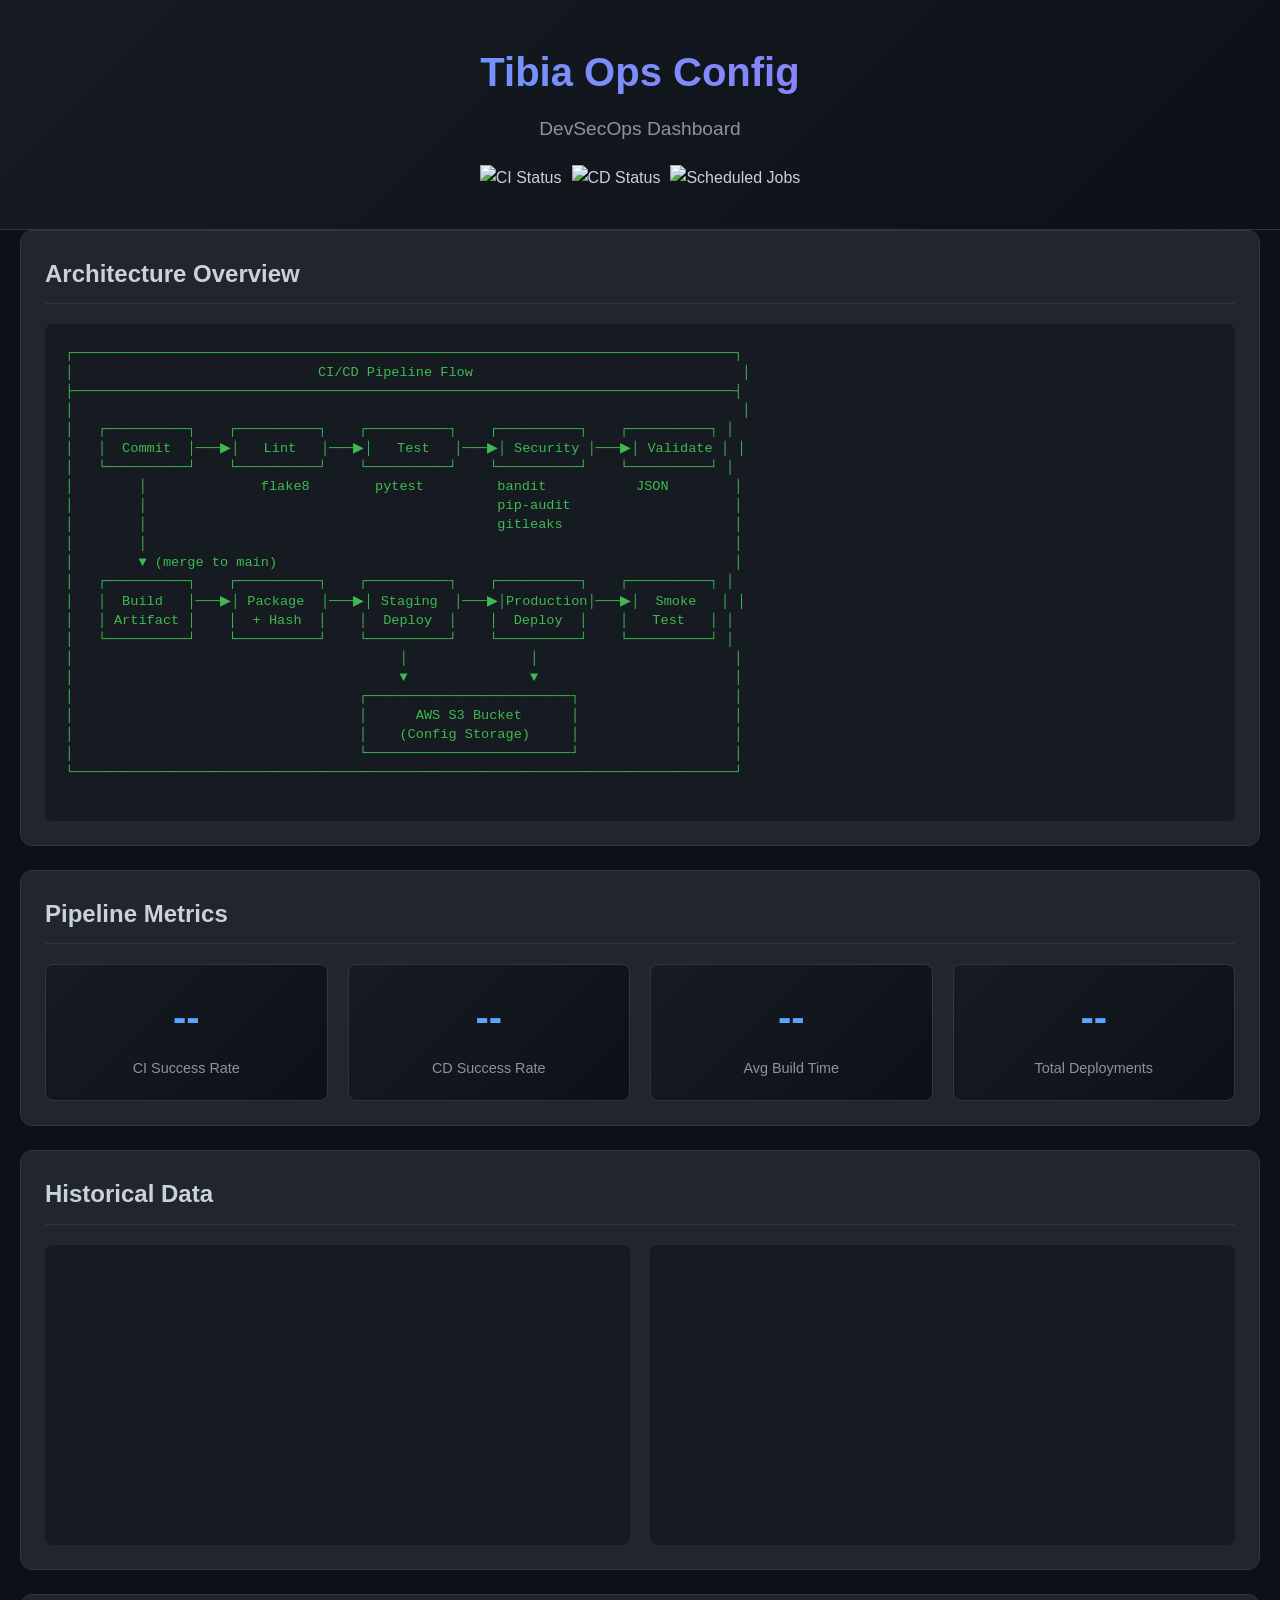
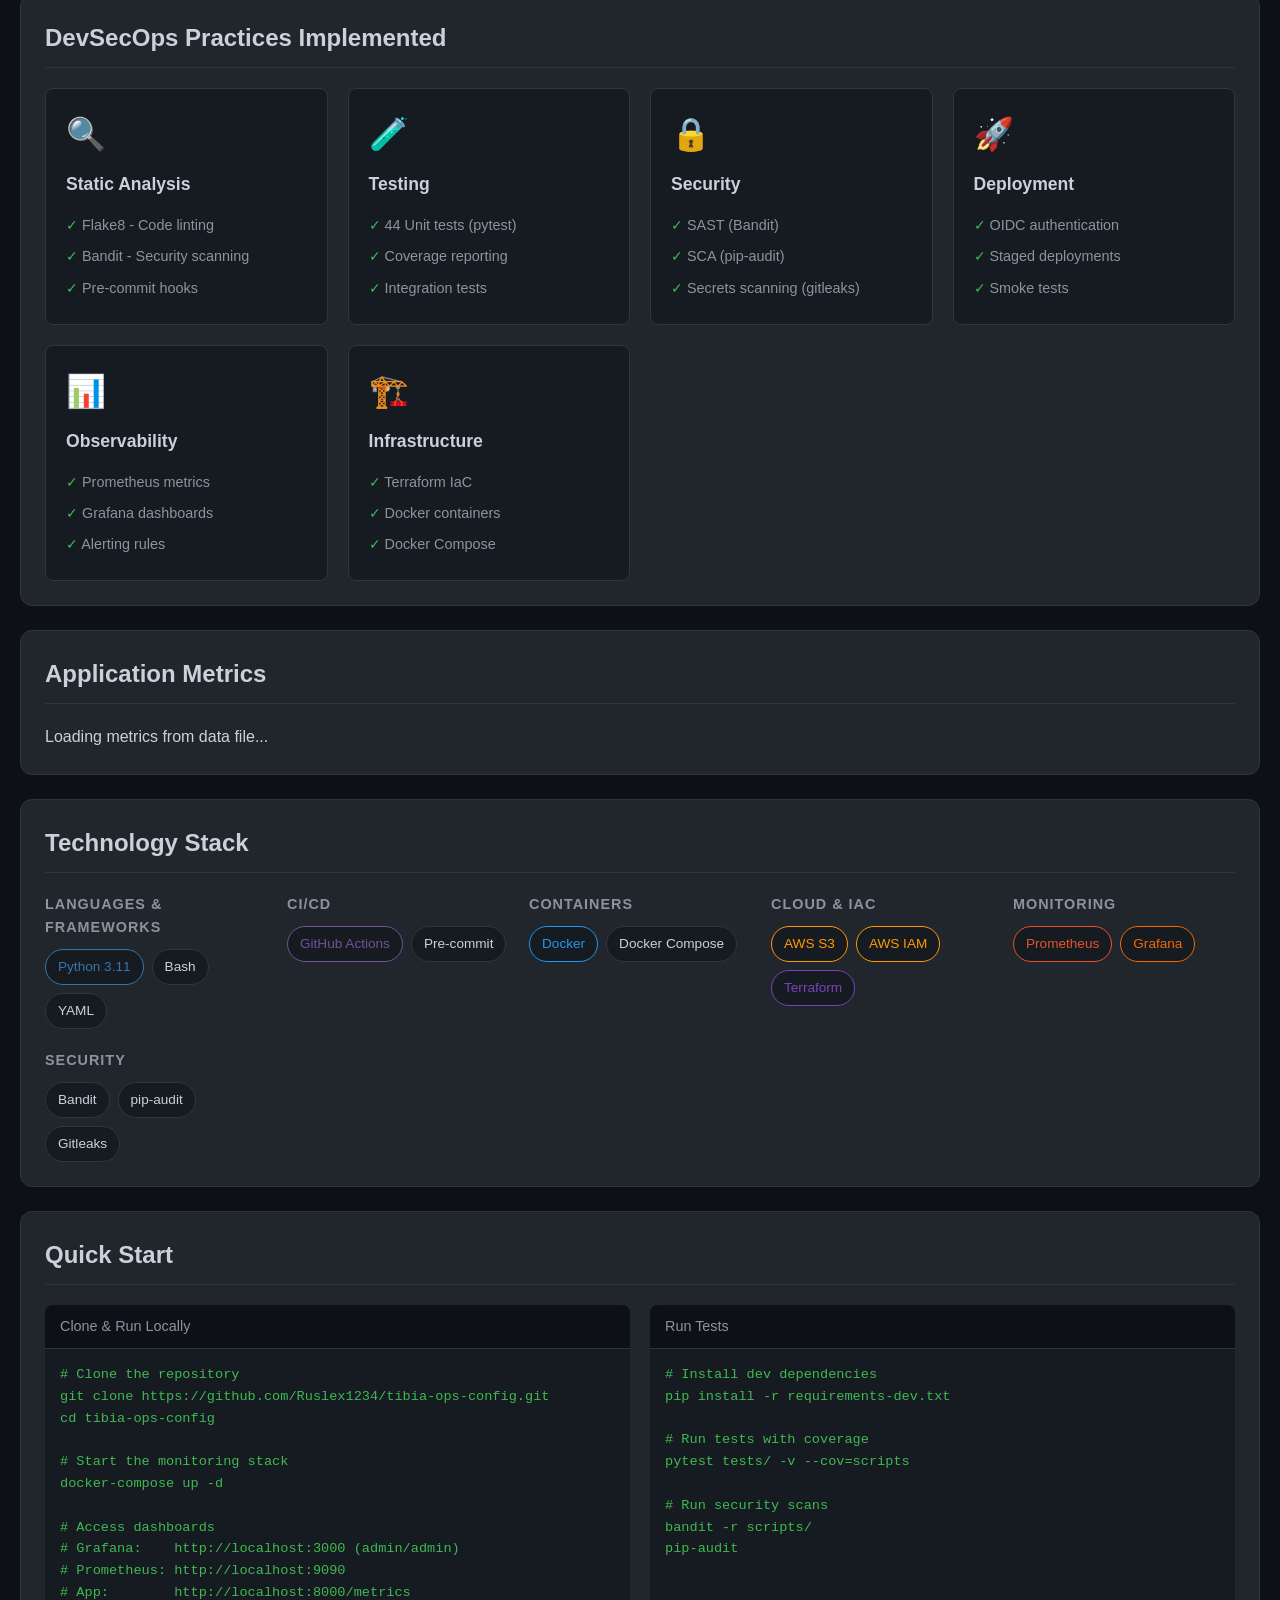
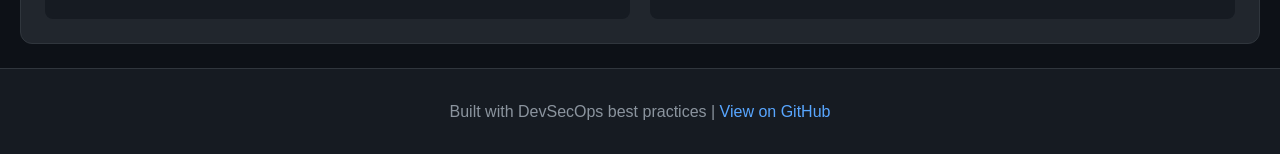
==== docs/index.html @ a8c3e610 "Add full DevSecOps showcase: Docker, Prometheus, Grafana, Terraform, GitHub Pages Features added for" ====
<!DOCTYPE html>
<html lang="en">
<head>
    <meta charset="UTF-8">
    <meta name="viewport" content="width=device-width, initial-scale=1.0">
    <title>Tibia Ops Config - DevSecOps Dashboard</title>
    <link rel="stylesheet" href="assets/css/style.css">
    <script src="https://cdn.jsdelivr.net/npm/chart.js"></script>
</head>
<body>
    <header>
        <div class="container">
            <h1>Tibia Ops Config</h1>
            <p class="subtitle">DevSecOps Dashboard</p>
            <div class="badges">
                <img src="https://github.com/Ruslex1234/tibia-ops-config/actions/workflows/ci.yml/badge.svg" alt="CI Status">
                <img src="https://github.com/Ruslex1234/tibia-ops-config/actions/workflows/cd.yml/badge.svg" alt="CD Status">
                <img src="https://github.com/Ruslex1234/tibia-ops-config/actions/workflows/scheduled-jobs.yml/badge.svg" alt="Scheduled Jobs">
            </div>
        </div>
    </header>

    <main class="container">
        <!-- Architecture Overview -->
        <section class="card">
            <h2>Architecture Overview</h2>
            <div class="architecture">
                <pre class="diagram">
┌─────────────────────────────────────────────────────────────────────────────────┐
│                              CI/CD Pipeline Flow                                 │
├─────────────────────────────────────────────────────────────────────────────────┤
│                                                                                  │
│   ┌──────────┐    ┌──────────┐    ┌──────────┐    ┌──────────┐    ┌──────────┐ │
│   │  Commit  │───▶│   Lint   │───▶│   Test   │───▶│ Security │───▶│ Validate │ │
│   └──────────┘    └──────────┘    └──────────┘    └──────────┘    └──────────┘ │
│        │              flake8        pytest         bandit           JSON        │
│        │                                           pip-audit                    │
│        │                                           gitleaks                     │
│        │                                                                        │
│        ▼ (merge to main)                                                        │
│   ┌──────────┐    ┌──────────┐    ┌──────────┐    ┌──────────┐    ┌──────────┐ │
│   │  Build   │───▶│ Package  │───▶│ Staging  │───▶│Production│───▶│  Smoke   │ │
│   │ Artifact │    │  + Hash  │    │  Deploy  │    │  Deploy  │    │   Test   │ │
│   └──────────┘    └──────────┘    └──────────┘    └──────────┘    └──────────┘ │
│                                        │               │                        │
│                                        ▼               ▼                        │
│                                   ┌─────────────────────────┐                   │
│                                   │      AWS S3 Bucket      │                   │
│                                   │    (Config Storage)     │                   │
│                                   └─────────────────────────┘                   │
└─────────────────────────────────────────────────────────────────────────────────┘
                </pre>
            </div>
        </section>

        <!-- Pipeline Status -->
        <section class="card">
            <h2>Pipeline Metrics</h2>
            <div class="metrics-grid">
                <div class="metric-card">
                    <div class="metric-value" id="ci-success-rate">--</div>
                    <div class="metric-label">CI Success Rate</div>
                </div>
                <div class="metric-card">
                    <div class="metric-value" id="cd-success-rate">--</div>
                    <div class="metric-label">CD Success Rate</div>
                </div>
                <div class="metric-card">
                    <div class="metric-value" id="avg-build-time">--</div>
                    <div class="metric-label">Avg Build Time</div>
                </div>
                <div class="metric-card">
                    <div class="metric-value" id="total-deployments">--</div>
                    <div class="metric-label">Total Deployments</div>
                </div>
            </div>
        </section>

        <!-- Charts -->
        <section class="card">
            <h2>Historical Data</h2>
            <div class="charts-grid">
                <div class="chart-container">
                    <canvas id="pipelineChart"></canvas>
                </div>
                <div class="chart-container">
                    <canvas id="securityChart"></canvas>
                </div>
            </div>
        </section>

        <!-- DevSecOps Practices -->
        <section class="card">
            <h2>DevSecOps Practices Implemented</h2>
            <div class="practices-grid">
                <div class="practice">
                    <div class="practice-icon">🔍</div>
                    <h3>Static Analysis</h3>
                    <ul>
                        <li>Flake8 - Code linting</li>
                        <li>Bandit - Security scanning</li>
                        <li>Pre-commit hooks</li>
                    </ul>
                </div>
                <div class="practice">
                    <div class="practice-icon">🧪</div>
                    <h3>Testing</h3>
                    <ul>
                        <li>44 Unit tests (pytest)</li>
                        <li>Coverage reporting</li>
                        <li>Integration tests</li>
                    </ul>
                </div>
                <div class="practice">
                    <div class="practice-icon">🔒</div>
                    <h3>Security</h3>
                    <ul>
                        <li>SAST (Bandit)</li>
                        <li>SCA (pip-audit)</li>
                        <li>Secrets scanning (gitleaks)</li>
                    </ul>
                </div>
                <div class="practice">
                    <div class="practice-icon">🚀</div>
                    <h3>Deployment</h3>
                    <ul>
                        <li>OIDC authentication</li>
                        <li>Staged deployments</li>
                        <li>Smoke tests</li>
                    </ul>
                </div>
                <div class="practice">
                    <div class="practice-icon">📊</div>
                    <h3>Observability</h3>
                    <ul>
                        <li>Prometheus metrics</li>
                        <li>Grafana dashboards</li>
                        <li>Alerting rules</li>
                    </ul>
                </div>
                <div class="practice">
                    <div class="practice-icon">🏗️</div>
                    <h3>Infrastructure</h3>
                    <ul>
                        <li>Terraform IaC</li>
                        <li>Docker containers</li>
                        <li>Docker Compose</li>
                    </ul>
                </div>
            </div>
        </section>

        <!-- Live Data -->
        <section class="card">
            <h2>Application Metrics</h2>
            <div class="app-metrics" id="app-metrics">
                <p>Loading metrics from data file...</p>
            </div>
        </section>

        <!-- Tech Stack -->
        <section class="card">
            <h2>Technology Stack</h2>
            <div class="tech-stack">
                <div class="tech-category">
                    <h3>Languages & Frameworks</h3>
                    <div class="tech-items">
                        <span class="tech-badge python">Python 3.11</span>
                        <span class="tech-badge">Bash</span>
                        <span class="tech-badge">YAML</span>
                    </div>
                </div>
                <div class="tech-category">
                    <h3>CI/CD</h3>
                    <div class="tech-items">
                        <span class="tech-badge github">GitHub Actions</span>
                        <span class="tech-badge">Pre-commit</span>
                    </div>
                </div>
                <div class="tech-category">
                    <h3>Containers</h3>
                    <div class="tech-items">
                        <span class="tech-badge docker">Docker</span>
                        <span class="tech-badge">Docker Compose</span>
                    </div>
                </div>
                <div class="tech-category">
                    <h3>Cloud & IaC</h3>
                    <div class="tech-items">
                        <span class="tech-badge aws">AWS S3</span>
                        <span class="tech-badge aws">AWS IAM</span>
                        <span class="tech-badge terraform">Terraform</span>
                    </div>
                </div>
                <div class="tech-category">
                    <h3>Monitoring</h3>
                    <div class="tech-items">
                        <span class="tech-badge prometheus">Prometheus</span>
                        <span class="tech-badge grafana">Grafana</span>
                    </div>
                </div>
                <div class="tech-category">
                    <h3>Security</h3>
                    <div class="tech-items">
                        <span class="tech-badge">Bandit</span>
                        <span class="tech-badge">pip-audit</span>
                        <span class="tech-badge">Gitleaks</span>
                    </div>
                </div>
            </div>
        </section>

        <!-- Quick Start -->
        <section class="card">
            <h2>Quick Start</h2>
            <div class="quickstart">
                <div class="code-block">
                    <div class="code-header">Clone & Run Locally</div>
                    <pre><code># Clone the repository
git clone https://github.com/Ruslex1234/tibia-ops-config.git
cd tibia-ops-config

# Start the monitoring stack
docker-compose up -d

# Access dashboards
# Grafana:    http://localhost:3000 (admin/admin)
# Prometheus: http://localhost:9090
# App:        http://localhost:8000/metrics</code></pre>
                </div>
                <div class="code-block">
                    <div class="code-header">Run Tests</div>
                    <pre><code># Install dev dependencies
pip install -r requirements-dev.txt

# Run tests with coverage
pytest tests/ -v --cov=scripts

# Run security scans
bandit -r scripts/
pip-audit</code></pre>
                </div>
            </div>
        </section>
    </main>

    <footer>
        <div class="container">
            <p>Built with DevSecOps best practices | <a href="https://github.com/Ruslex1234/tibia-ops-config">View on GitHub</a></p>
        </div>
    </footer>

    <script src="assets/js/dashboard.js"></script>
</body>
</html>
---- docs/assets/css/style.css ----
/* =============================================================================
   Tibia Ops Config - DevSecOps Dashboard Styles
   ============================================================================= */

:root {
    --bg-primary: #0d1117;
    --bg-secondary: #161b22;
    --bg-card: #21262d;
    --text-primary: #c9d1d9;
    --text-secondary: #8b949e;
    --accent-blue: #58a6ff;
    --accent-green: #3fb950;
    --accent-yellow: #d29922;
    --accent-red: #f85149;
    --accent-purple: #a371f7;
    --border-color: #30363d;
}

* {
    margin: 0;
    padding: 0;
    box-sizing: border-box;
}

body {
    font-family: -apple-system, BlinkMacSystemFont, 'Segoe UI', Roboto, Oxygen, Ubuntu, sans-serif;
    background-color: var(--bg-primary);
    color: var(--text-primary);
    line-height: 1.6;
}

.container {
    max-width: 1400px;
    margin: 0 auto;
    padding: 0 20px;
}

/* Header */
header {
    background: linear-gradient(135deg, var(--bg-secondary) 0%, var(--bg-primary) 100%);
    padding: 40px 0;
    border-bottom: 1px solid var(--border-color);
    text-align: center;
}

header h1 {
    font-size: 2.5rem;
    background: linear-gradient(90deg, var(--accent-blue), var(--accent-purple));
    -webkit-background-clip: text;
    -webkit-text-fill-color: transparent;
    background-clip: text;
}

.subtitle {
    color: var(--text-secondary);
    font-size: 1.2rem;
    margin-top: 10px;
}

.badges {
    margin-top: 20px;
    display: flex;
    gap: 10px;
    justify-content: center;
    flex-wrap: wrap;
}

.badges img {
    height: 24px;
}

/* Main Content */
main {
    padding: 40px 0;
}

/* Cards */
.card {
    background-color: var(--bg-card);
    border: 1px solid var(--border-color);
    border-radius: 12px;
    padding: 24px;
    margin-bottom: 24px;
}

.card h2 {
    color: var(--text-primary);
    font-size: 1.5rem;
    margin-bottom: 20px;
    padding-bottom: 10px;
    border-bottom: 1px solid var(--border-color);
}

/* Architecture Diagram */
.architecture {
    overflow-x: auto;
}

.diagram {
    color: var(--accent-green);
    font-size: 0.85rem;
    line-height: 1.4;
    background-color: var(--bg-secondary);
    padding: 20px;
    border-radius: 8px;
    overflow-x: auto;
}

/* Metrics Grid */
.metrics-grid {
    display: grid;
    grid-template-columns: repeat(auto-fit, minmax(200px, 1fr));
    gap: 20px;
}

.metric-card {
    background: linear-gradient(135deg, var(--bg-secondary) 0%, var(--bg-primary) 100%);
    border: 1px solid var(--border-color);
    border-radius: 8px;
    padding: 20px;
    text-align: center;
}

.metric-value {
    font-size: 2.5rem;
    font-weight: bold;
    color: var(--accent-blue);
}

.metric-label {
    color: var(--text-secondary);
    font-size: 0.9rem;
    margin-top: 8px;
}

/* Charts */
.charts-grid {
    display: grid;
    grid-template-columns: repeat(auto-fit, minmax(400px, 1fr));
    gap: 20px;
}

.chart-container {
    background-color: var(--bg-secondary);
    border-radius: 8px;
    padding: 20px;
    min-height: 300px;
}

/* Practices Grid */
.practices-grid {
    display: grid;
    grid-template-columns: repeat(auto-fit, minmax(250px, 1fr));
    gap: 20px;
}

.practice {
    background-color: var(--bg-secondary);
    border: 1px solid var(--border-color);
    border-radius: 8px;
    padding: 20px;
    transition: transform 0.2s, border-color 0.2s;
}

.practice:hover {
    transform: translateY(-2px);
    border-color: var(--accent-blue);
}

.practice-icon {
    font-size: 2rem;
    margin-bottom: 10px;
}

.practice h3 {
    color: var(--text-primary);
    font-size: 1.1rem;
    margin-bottom: 12px;
}

.practice ul {
    list-style: none;
    padding: 0;
}

.practice li {
    color: var(--text-secondary);
    padding: 4px 0;
    font-size: 0.9rem;
}

.practice li::before {
    content: "✓ ";
    color: var(--accent-green);
}

/* Tech Stack */
.tech-stack {
    display: grid;
    grid-template-columns: repeat(auto-fit, minmax(200px, 1fr));
    gap: 20px;
}

.tech-category h3 {
    color: var(--text-secondary);
    font-size: 0.9rem;
    margin-bottom: 10px;
    text-transform: uppercase;
    letter-spacing: 1px;
}

.tech-items {
    display: flex;
    flex-wrap: wrap;
    gap: 8px;
}

.tech-badge {
    background-color: var(--bg-secondary);
    border: 1px solid var(--border-color);
    padding: 6px 12px;
    border-radius: 20px;
    font-size: 0.85rem;
    color: var(--text-primary);
}

.tech-badge.python { border-color: #3776ab; color: #3776ab; }
.tech-badge.github { border-color: #6e5494; color: #6e5494; }
.tech-badge.docker { border-color: #2496ed; color: #2496ed; }
.tech-badge.aws { border-color: #ff9900; color: #ff9900; }
.tech-badge.terraform { border-color: #7b42bc; color: #7b42bc; }
.tech-badge.prometheus { border-color: #e6522c; color: #e6522c; }
.tech-badge.grafana { border-color: #f46800; color: #f46800; }

/* App Metrics */
.app-metrics {
    display: grid;
    grid-template-columns: repeat(auto-fit, minmax(150px, 1fr));
    gap: 15px;
}

.app-metric {
    background-color: var(--bg-secondary);
    padding: 15px;
    border-radius: 8px;
    text-align: center;
}

.app-metric-value {
    font-size: 1.8rem;
    font-weight: bold;
    color: var(--accent-green);
}

.app-metric-label {
    font-size: 0.8rem;
    color: var(--text-secondary);
    margin-top: 5px;
}

/* Quick Start */
.quickstart {
    display: grid;
    grid-template-columns: repeat(auto-fit, minmax(400px, 1fr));
    gap: 20px;
}

.code-block {
    background-color: var(--bg-secondary);
    border-radius: 8px;
    overflow: hidden;
}

.code-header {
    background-color: var(--bg-primary);
    padding: 10px 15px;
    font-size: 0.9rem;
    color: var(--text-secondary);
    border-bottom: 1px solid var(--border-color);
}

.code-block pre {
    padding: 15px;
    overflow-x: auto;
}

.code-block code {
    font-family: 'SF Mono', Monaco, 'Courier New', monospace;
    font-size: 0.85rem;
    color: var(--accent-green);
}

/* Footer */
footer {
    background-color: var(--bg-secondary);
    border-top: 1px solid var(--border-color);
    padding: 30px 0;
    text-align: center;
    color: var(--text-secondary);
}

footer a {
    color: var(--accent-blue);
    text-decoration: none;
}

footer a:hover {
    text-decoration: underline;
}

/* Responsive */
@media (max-width: 768px) {
    header h1 {
        font-size: 1.8rem;
    }

    .quickstart {
        grid-template-columns: 1fr;
    }

    .charts-grid {
        grid-template-columns: 1fr;
    }

    .diagram {
        font-size: 0.7rem;
    }
}
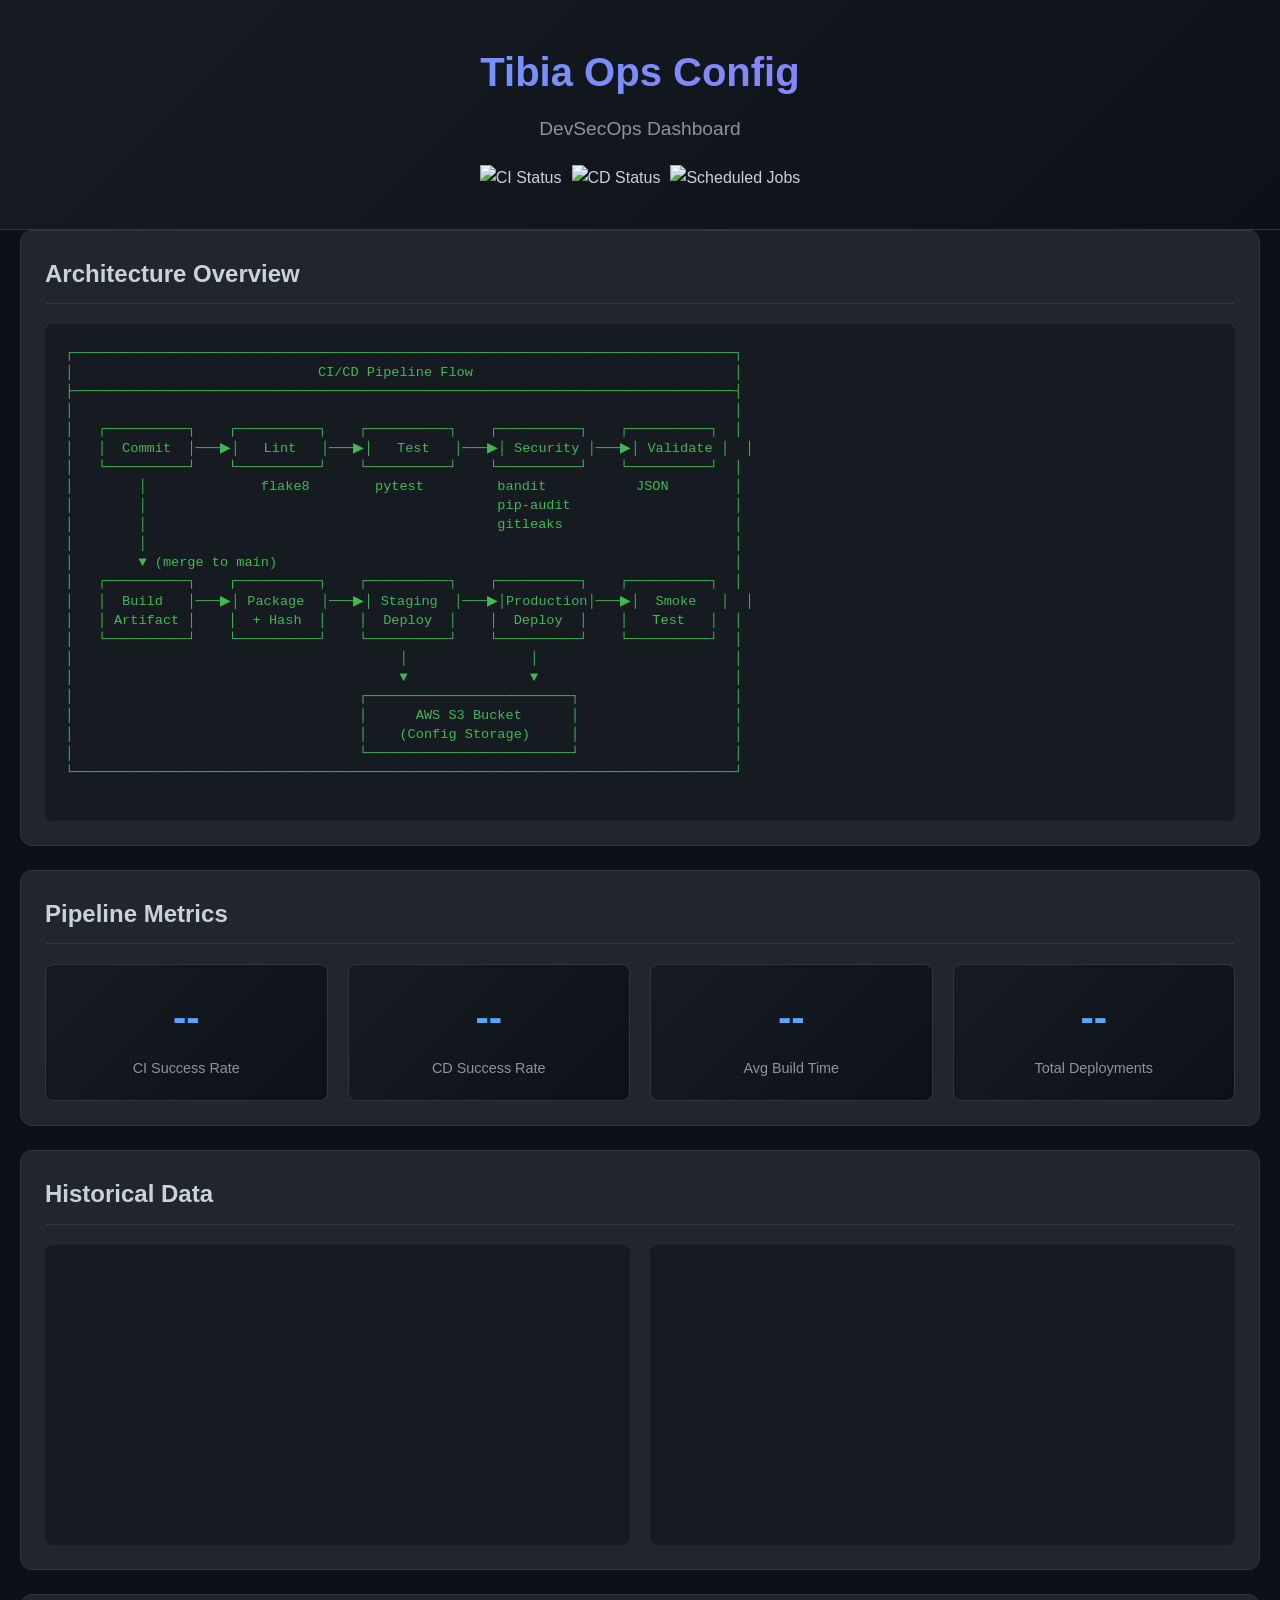
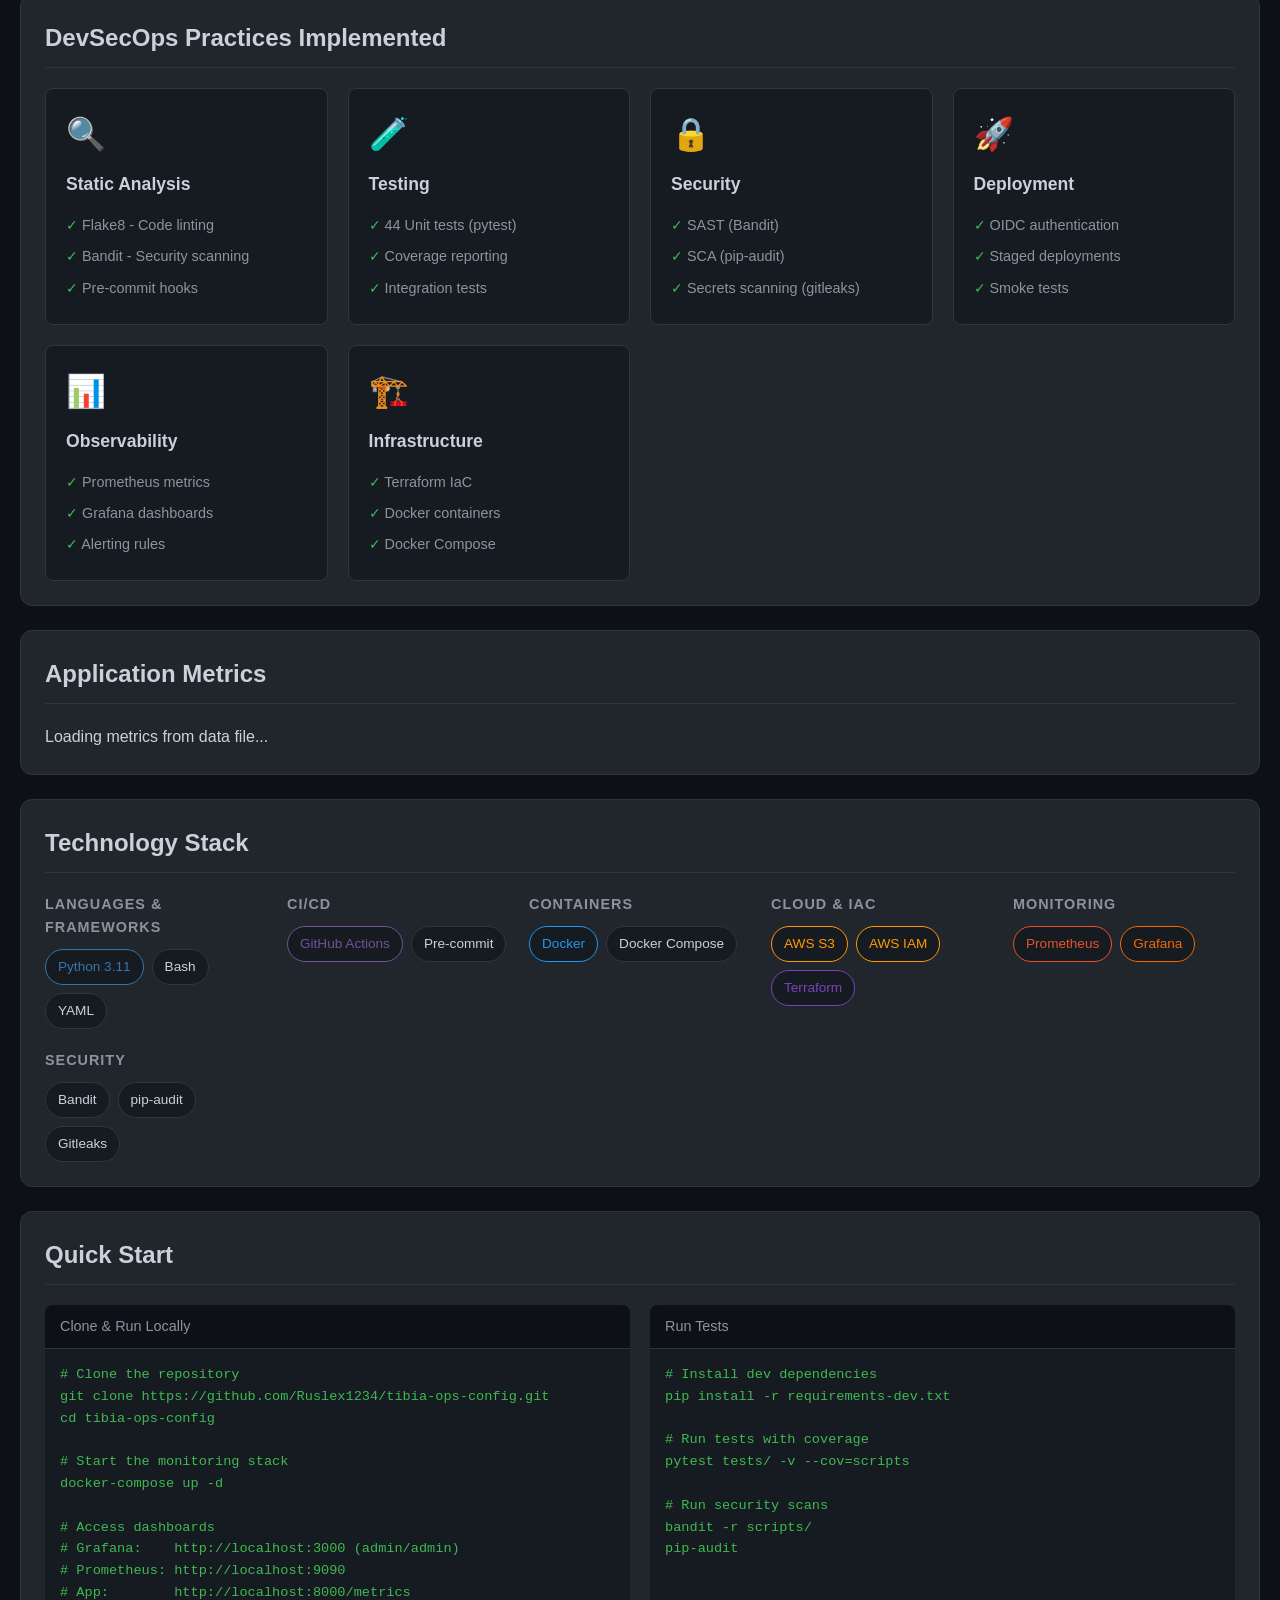
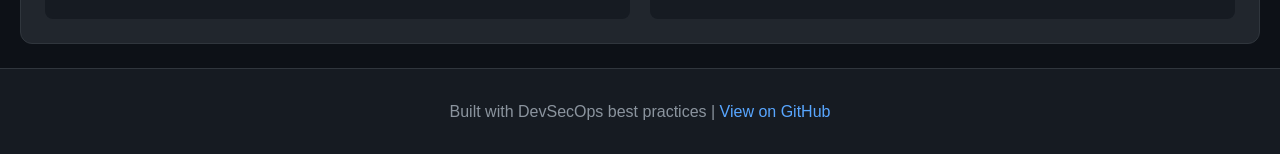
==== commit 376c560e: "Fix CI/CD Pipeline Flow diagram formatting" ====
--- a/docs/index.html
+++ b/docs/index.html
@@ -27,21 +27,21 @@
             <div class="architecture">
                 <pre class="diagram">
 ┌─────────────────────────────────────────────────────────────────────────────────┐
-│                              CI/CD Pipeline Flow                                 │
+│                              CI/CD Pipeline Flow                                │
 ├─────────────────────────────────────────────────────────────────────────────────┤
-│                                                                                  │
-│   ┌──────────┐    ┌──────────┐    ┌──────────┐    ┌──────────┐    ┌──────────┐ │
-│   │  Commit  │───▶│   Lint   │───▶│   Test   │───▶│ Security │───▶│ Validate │ │
-│   └──────────┘    └──────────┘    └──────────┘    └──────────┘    └──────────┘ │
+│                                                                                 │
+│   ┌──────────┐    ┌──────────┐    ┌──────────┐    ┌──────────┐    ┌──────────┐  │
+│   │  Commit  │───▶│   Lint   │───▶│   Test   │───▶│ Security │───▶│ Validate │  │
+│   └──────────┘    └──────────┘    └──────────┘    └──────────┘    └──────────┘  │
 │        │              flake8        pytest         bandit           JSON        │
 │        │                                           pip-audit                    │
 │        │                                           gitleaks                     │
 │        │                                                                        │
 │        ▼ (merge to main)                                                        │
-│   ┌──────────┐    ┌──────────┐    ┌──────────┐    ┌──────────┐    ┌──────────┐ │
-│   │  Build   │───▶│ Package  │───▶│ Staging  │───▶│Production│───▶│  Smoke   │ │
-│   │ Artifact │    │  + Hash  │    │  Deploy  │    │  Deploy  │    │   Test   │ │
-│   └──────────┘    └──────────┘    └──────────┘    └──────────┘    └──────────┘ │
+│   ┌──────────┐    ┌──────────┐    ┌──────────┐    ┌──────────┐    ┌──────────┐  │
+│   │  Build   │───▶│ Package  │───▶│ Staging  │───▶│Production│───▶│  Smoke   │  │
+│   │ Artifact │    │  + Hash  │    │  Deploy  │    │  Deploy  │    │   Test   │  │
+│   └──────────┘    └──────────┘    └──────────┘    └──────────┘    └──────────┘  │
 │                                        │               │                        │
 │                                        ▼               ▼                        │
 │                                   ┌─────────────────────────┐                   │
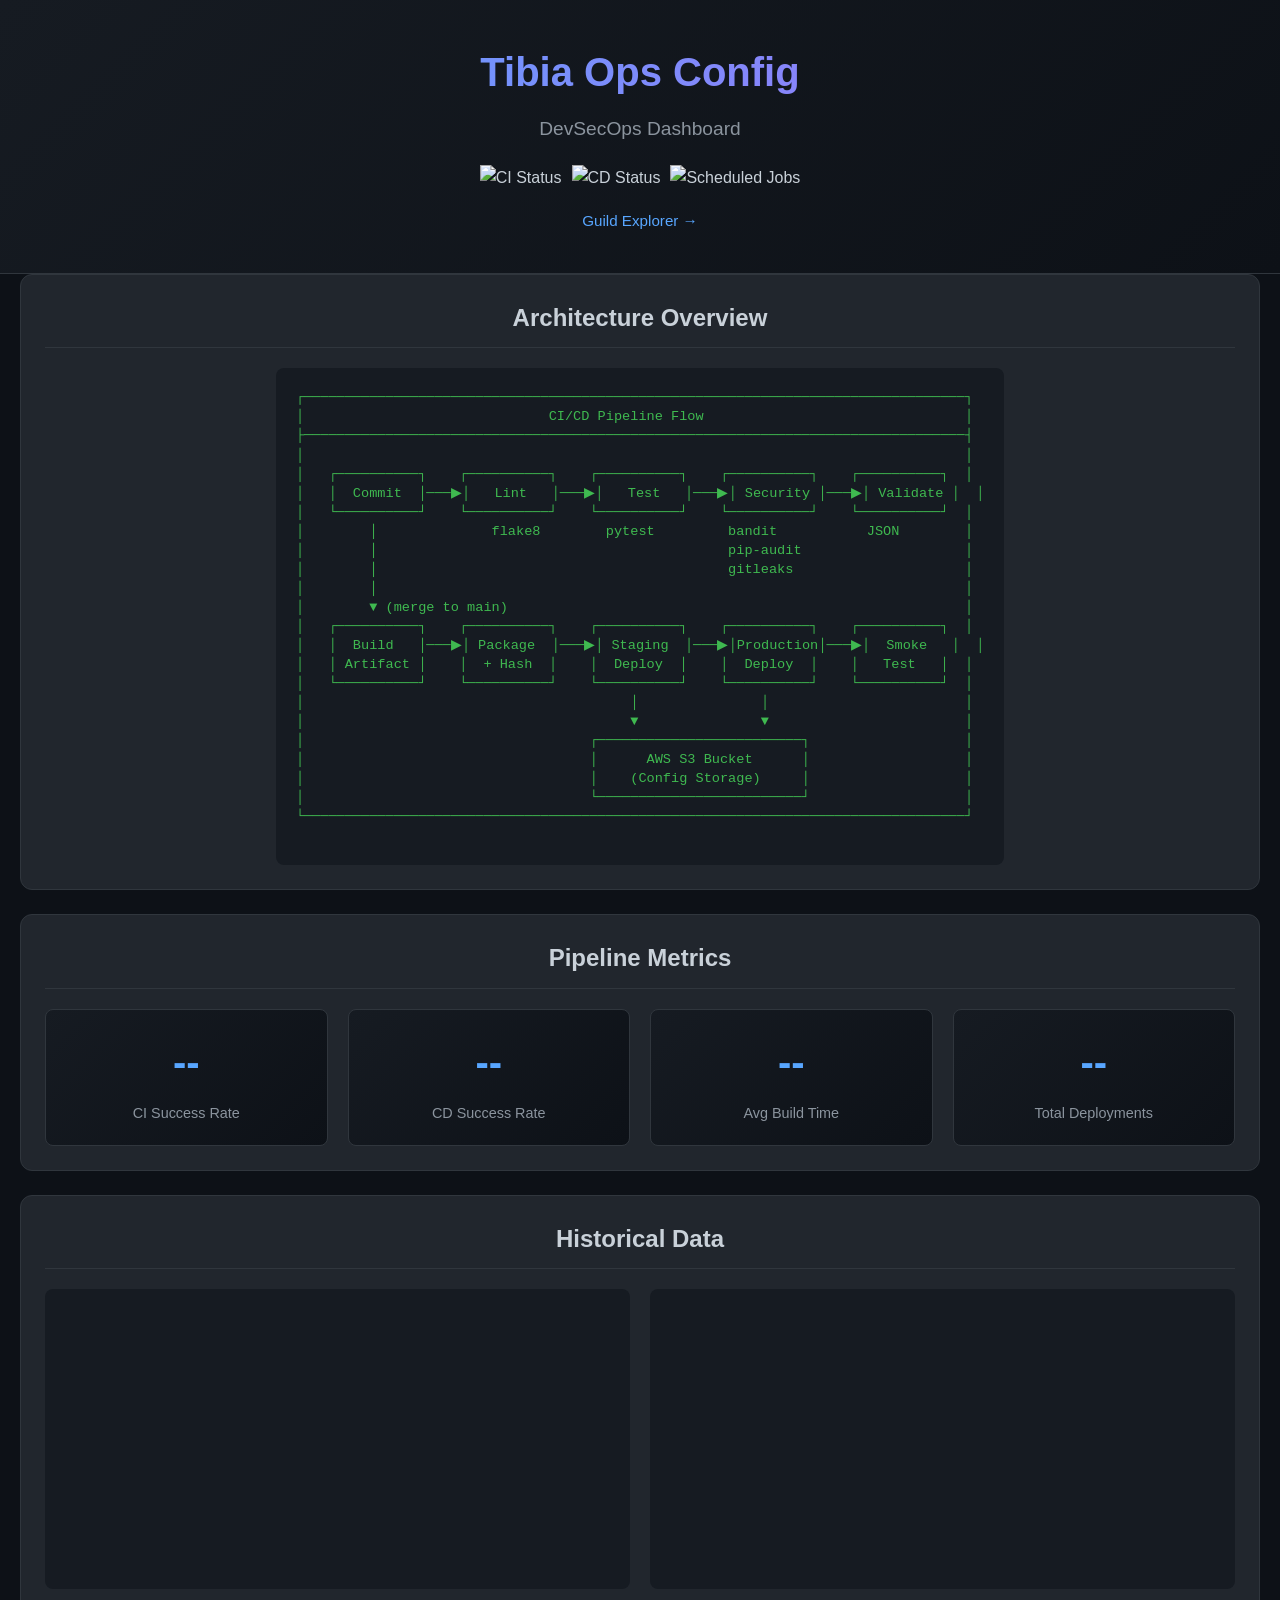
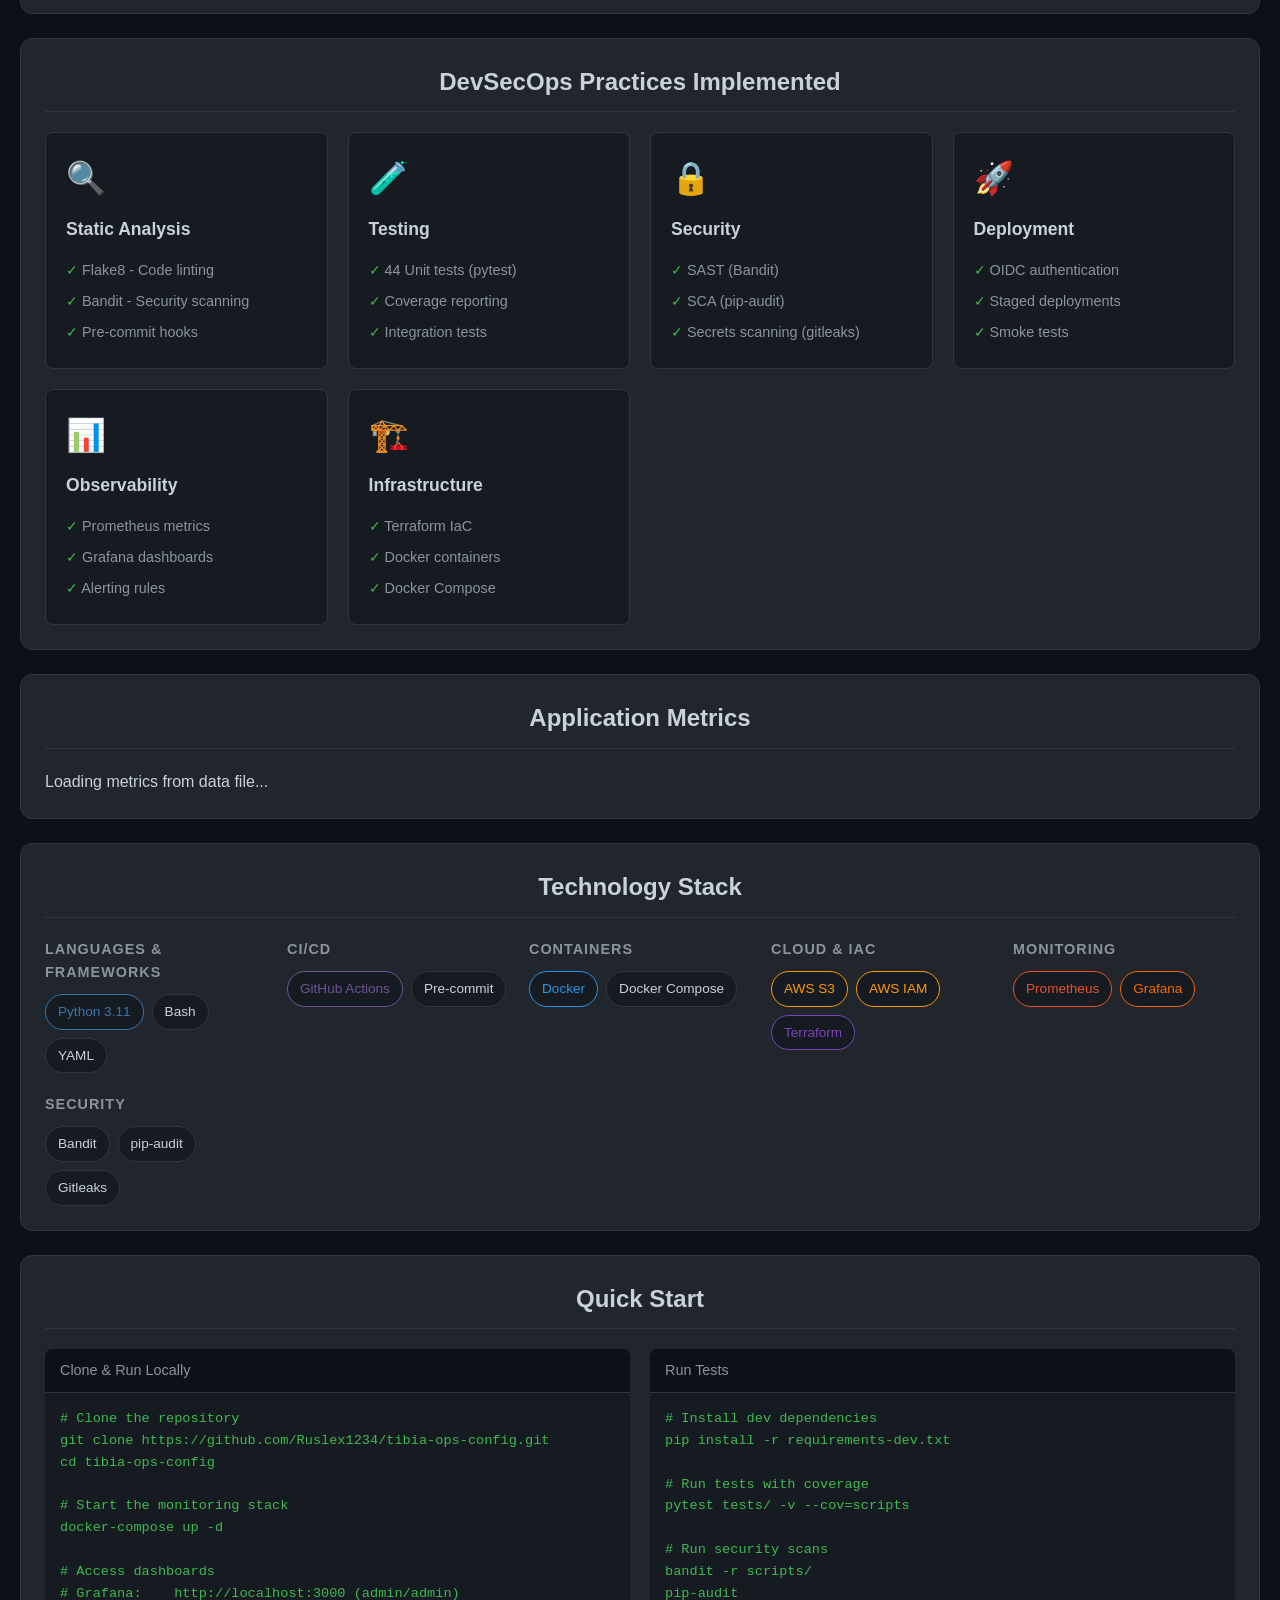
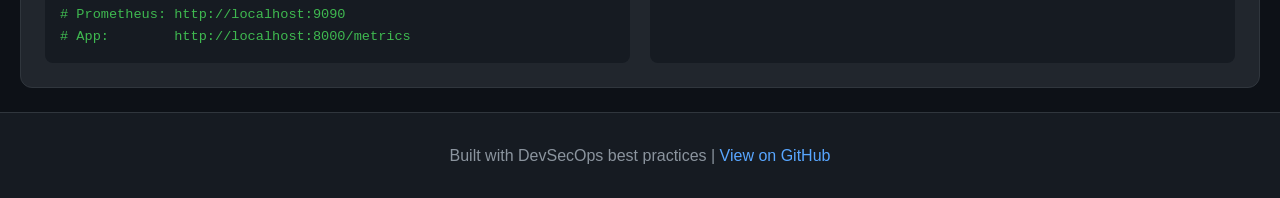
==== commit 747d53e3: "Add Guild Explorer page to GitHub Pages dashboard Adds docs/guilds.html, a world -> guild -> members" ====
--- a/docs/index.html
+++ b/docs/index.html
@@ -17,6 +17,9 @@
                 <img src="https://github.com/Ruslex1234/tibia-ops-config/actions/workflows/cd.yml/badge.svg" alt="CD Status">
                 <img src="https://github.com/Ruslex1234/tibia-ops-config/actions/workflows/scheduled-jobs.yml/badge.svg" alt="Scheduled Jobs">
             </div>
+            <nav class="page-nav">
+                <a href="guilds.html">Guild Explorer &rarr;</a>
+            </nav>
         </div>
     </header>
 
--- a/docs/assets/css/style.css
+++ b/docs/assets/css/style.css
@@ -89,11 +89,14 @@
     margin-bottom: 20px;
     padding-bottom: 10px;
     border-bottom: 1px solid var(--border-color);
+    text-align: center;
 }
 
 /* Architecture Diagram */
 .architecture {
     overflow-x: auto;
+    display: flex;
+    justify-content: center;
 }
 
 .diagram {
@@ -104,6 +107,7 @@
     padding: 20px;
     border-radius: 8px;
     overflow-x: auto;
+    display: inline-block;
 }
 
 /* Metrics Grid */
@@ -290,6 +294,148 @@
     color: var(--accent-green);
 }
 
+/* Guild Explorer */
+.page-nav {
+    margin-top: 20px;
+    display: flex;
+    gap: 20px;
+    justify-content: center;
+    flex-wrap: wrap;
+}
+
+.page-nav a {
+    color: var(--accent-blue);
+    text-decoration: none;
+    font-size: 0.95rem;
+}
+
+.page-nav a:hover {
+    text-decoration: underline;
+}
+
+.explorer-controls {
+    display: grid;
+    grid-template-columns: repeat(auto-fit, minmax(240px, 1fr));
+    gap: 20px;
+}
+
+.control-group {
+    display: flex;
+    flex-direction: column;
+    gap: 8px;
+}
+
+.control-group label {
+    color: var(--text-secondary);
+    font-size: 0.85rem;
+    text-transform: uppercase;
+    letter-spacing: 1px;
+}
+
+.control-group select,
+.control-group input {
+    background-color: var(--bg-secondary);
+    color: var(--text-primary);
+    border: 1px solid var(--border-color);
+    border-radius: 8px;
+    padding: 10px 12px;
+    font-size: 0.95rem;
+    font-family: inherit;
+    width: 100%;
+}
+
+.control-group select:focus,
+.control-group input:focus {
+    outline: none;
+    border-color: var(--accent-blue);
+}
+
+.control-group select:disabled,
+.control-group input:disabled {
+    color: var(--text-secondary);
+    cursor: not-allowed;
+    opacity: 0.6;
+}
+
+.explorer-stats {
+    display: flex;
+    flex-wrap: wrap;
+    gap: 15px;
+    margin-top: 24px;
+    padding-top: 20px;
+    border-top: 1px solid var(--border-color);
+}
+
+.stat-chip {
+    background-color: var(--bg-secondary);
+    border: 1px solid var(--border-color);
+    border-radius: 8px;
+    padding: 10px 18px;
+    display: flex;
+    align-items: baseline;
+    gap: 10px;
+}
+
+.stat-chip-value {
+    font-size: 1.4rem;
+    font-weight: bold;
+    color: var(--accent-blue);
+}
+
+.stat-chip-label {
+    font-size: 0.8rem;
+    color: var(--text-secondary);
+}
+
+.explorer-status {
+    color: var(--text-secondary);
+    font-size: 0.9rem;
+    margin-bottom: 16px;
+    text-align: center;
+}
+
+.explorer-status.is-error {
+    color: var(--accent-red);
+}
+
+.member-grid {
+    display: grid;
+    grid-template-columns: repeat(auto-fill, minmax(220px, 1fr));
+    gap: 10px;
+}
+
+.member-card {
+    background-color: var(--bg-secondary);
+    border: 1px solid var(--border-color);
+    border-left: 3px solid var(--accent-green);
+    border-radius: 6px;
+    padding: 10px 14px;
+    display: flex;
+    flex-direction: column;
+    gap: 2px;
+    transition: border-color 0.2s;
+}
+
+.member-card:hover {
+    border-color: var(--accent-blue);
+}
+
+.member-name {
+    color: var(--text-primary);
+    font-size: 0.95rem;
+}
+
+.member-guild {
+    color: var(--text-secondary);
+    font-size: 0.75rem;
+}
+
+footer code {
+    font-family: 'SF Mono', Monaco, 'Courier New', monospace;
+    font-size: 0.8rem;
+    color: var(--accent-green);
+}
+
 /* Footer */
 footer {
     background-color: var(--bg-secondary);
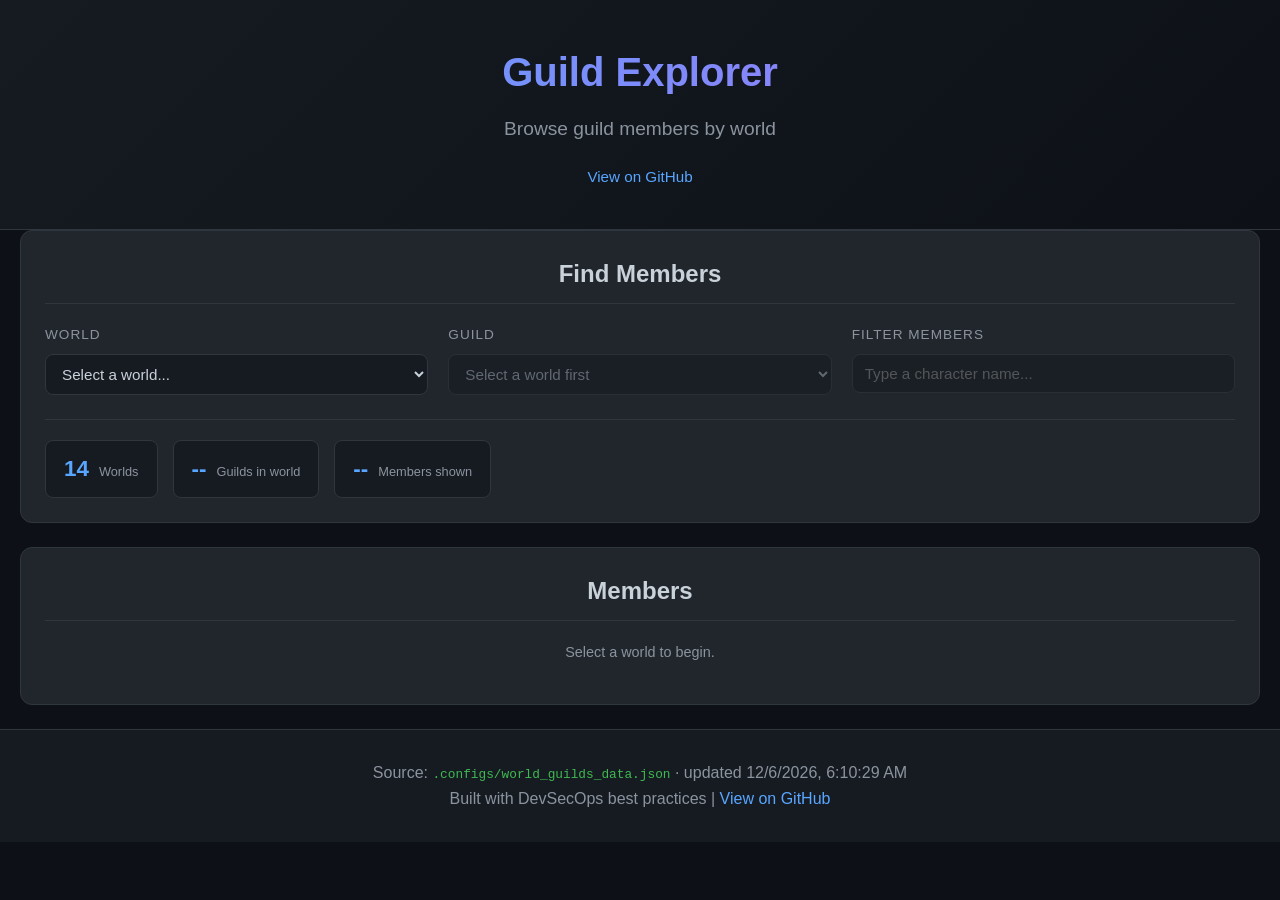
==== commit 31d72033: "Remove monitoring stack and DevSecOps dashboard The observability stack and the Pages dashboard were" ====
--- a/docs/index.html
+++ b/docs/index.html
@@ -3,256 +3,77 @@
 <head>
     <meta charset="UTF-8">
     <meta name="viewport" content="width=device-width, initial-scale=1.0">
-    <title>Tibia Ops Config - DevSecOps Dashboard</title>
+    <title>Tibia Ops Config - Guild Explorer</title>
     <link rel="stylesheet" href="assets/css/style.css">
-    <script src="https://cdn.jsdelivr.net/npm/chart.js"></script>
 </head>
 <body>
     <header>
         <div class="container">
-            <h1>Tibia Ops Config</h1>
-            <p class="subtitle">DevSecOps Dashboard</p>
-            <div class="badges">
-                <img src="https://github.com/Ruslex1234/tibia-ops-config/actions/workflows/ci.yml/badge.svg" alt="CI Status">
-                <img src="https://github.com/Ruslex1234/tibia-ops-config/actions/workflows/cd.yml/badge.svg" alt="CD Status">
-                <img src="https://github.com/Ruslex1234/tibia-ops-config/actions/workflows/scheduled-jobs.yml/badge.svg" alt="Scheduled Jobs">
-            </div>
+            <h1>Guild Explorer</h1>
+            <p class="subtitle">Browse guild members by world</p>
             <nav class="page-nav">
-                <a href="guilds.html">Guild Explorer &rarr;</a>
+                <a href="https://github.com/Ruslex1234/tibia-ops-config">View on GitHub</a>
             </nav>
         </div>
     </header>
 
     <main class="container">
-        <!-- Architecture Overview -->
+        <!-- Selection Controls -->
         <section class="card">
-            <h2>Architecture Overview</h2>
-            <div class="architecture">
-                <pre class="diagram">
-┌─────────────────────────────────────────────────────────────────────────────────┐
-│                              CI/CD Pipeline Flow                                │
-├─────────────────────────────────────────────────────────────────────────────────┤
-│                                                                                 │
-│   ┌──────────┐    ┌──────────┐    ┌──────────┐    ┌──────────┐    ┌──────────┐  │
-│   │  Commit  │───▶│   Lint   │───▶│   Test   │───▶│ Security │───▶│ Validate │  │
-│   └──────────┘    └──────────┘    └──────────┘    └──────────┘    └──────────┘  │
-│        │              flake8        pytest         bandit           JSON        │
-│        │                                           pip-audit                    │
-│        │                                           gitleaks                     │
-│        │                                                                        │
-│        ▼ (merge to main)                                                        │
-│   ┌──────────┐    ┌──────────┐    ┌──────────┐    ┌──────────┐    ┌──────────┐  │
-│   │  Build   │───▶│ Package  │───▶│ Staging  │───▶│Production│───▶│  Smoke   │  │
-│   │ Artifact │    │  + Hash  │    │  Deploy  │    │  Deploy  │    │   Test   │  │
-│   └──────────┘    └──────────┘    └──────────┘    └──────────┘    └──────────┘  │
-│                                        │               │                        │
-│                                        ▼               ▼                        │
-│                                   ┌─────────────────────────┐                   │
-│                                   │      AWS S3 Bucket      │                   │
-│                                   │    (Config Storage)     │                   │
-│                                   └─────────────────────────┘                   │
-└─────────────────────────────────────────────────────────────────────────────────┘
-                </pre>
+            <h2>Find Members</h2>
+            <div class="explorer-controls">
+                <div class="control-group">
+                    <label for="world-select">World</label>
+                    <select id="world-select" disabled>
+                        <option value="">Loading worlds...</option>
+                    </select>
+                </div>
+                <div class="control-group">
+                    <label for="guild-select">Guild</label>
+                    <select id="guild-select" disabled>
+                        <option value="">Select a world first</option>
+                    </select>
+                </div>
+                <div class="control-group">
+                    <label for="member-search">Filter members</label>
+                    <input type="search" id="member-search" placeholder="Type a character name..." disabled autocomplete="off">
+                </div>
             </div>
-        </section>
 
-        <!-- Pipeline Status -->
-        <section class="card">
-            <h2>Pipeline Metrics</h2>
-            <div class="metrics-grid">
-                <div class="metric-card">
-                    <div class="metric-value" id="ci-success-rate">--</div>
-                    <div class="metric-label">CI Success Rate</div>
+            <div class="explorer-stats">
+                <div class="stat-chip">
+                    <span class="stat-chip-value" id="stat-worlds">--</span>
+                    <span class="stat-chip-label">Worlds</span>
                 </div>
-                <div class="metric-card">
-                    <div class="metric-value" id="cd-success-rate">--</div>
-                    <div class="metric-label">CD Success Rate</div>
+                <div class="stat-chip">
+                    <span class="stat-chip-value" id="stat-guilds">--</span>
+                    <span class="stat-chip-label">Guilds in world</span>
                 </div>
-                <div class="metric-card">
-                    <div class="metric-value" id="avg-build-time">--</div>
-                    <div class="metric-label">Avg Build Time</div>
-                </div>
-                <div class="metric-card">
-                    <div class="metric-value" id="total-deployments">--</div>
-                    <div class="metric-label">Total Deployments</div>
+                <div class="stat-chip">
+                    <span class="stat-chip-value" id="stat-members">--</span>
+                    <span class="stat-chip-label">Members shown</span>
                 </div>
             </div>
         </section>
 
-        <!-- Charts -->
+        <!-- Results -->
         <section class="card">
-            <h2>Historical Data</h2>
-            <div class="charts-grid">
-                <div class="chart-container">
-                    <canvas id="pipelineChart"></canvas>
-                </div>
-                <div class="chart-container">
-                    <canvas id="securityChart"></canvas>
-                </div>
-            </div>
-        </section>
-
-        <!-- DevSecOps Practices -->
-        <section class="card">
-            <h2>DevSecOps Practices Implemented</h2>
-            <div class="practices-grid">
-                <div class="practice">
-                    <div class="practice-icon">🔍</div>
-                    <h3>Static Analysis</h3>
-                    <ul>
-                        <li>Flake8 - Code linting</li>
-                        <li>Bandit - Security scanning</li>
-                        <li>Pre-commit hooks</li>
-                    </ul>
-                </div>
-                <div class="practice">
-                    <div class="practice-icon">🧪</div>
-                    <h3>Testing</h3>
-                    <ul>
-                        <li>44 Unit tests (pytest)</li>
-                        <li>Coverage reporting</li>
-                        <li>Integration tests</li>
-                    </ul>
-                </div>
-                <div class="practice">
-                    <div class="practice-icon">🔒</div>
-                    <h3>Security</h3>
-                    <ul>
-                        <li>SAST (Bandit)</li>
-                        <li>SCA (pip-audit)</li>
-                        <li>Secrets scanning (gitleaks)</li>
-                    </ul>
-                </div>
-                <div class="practice">
-                    <div class="practice-icon">🚀</div>
-                    <h3>Deployment</h3>
-                    <ul>
-                        <li>OIDC authentication</li>
-                        <li>Staged deployments</li>
-                        <li>Smoke tests</li>
-                    </ul>
-                </div>
-                <div class="practice">
-                    <div class="practice-icon">📊</div>
-                    <h3>Observability</h3>
-                    <ul>
-                        <li>Prometheus metrics</li>
-                        <li>Grafana dashboards</li>
-                        <li>Alerting rules</li>
-                    </ul>
-                </div>
-                <div class="practice">
-                    <div class="practice-icon">🏗️</div>
-                    <h3>Infrastructure</h3>
-                    <ul>
-                        <li>Terraform IaC</li>
-                        <li>Docker containers</li>
-                        <li>Docker Compose</li>
-                    </ul>
-                </div>
-            </div>
-        </section>
-
-        <!-- Live Data -->
-        <section class="card">
-            <h2>Application Metrics</h2>
-            <div class="app-metrics" id="app-metrics">
-                <p>Loading metrics from data file...</p>
-            </div>
-        </section>
-
-        <!-- Tech Stack -->
-        <section class="card">
-            <h2>Technology Stack</h2>
-            <div class="tech-stack">
-                <div class="tech-category">
-                    <h3>Languages & Frameworks</h3>
-                    <div class="tech-items">
-                        <span class="tech-badge python">Python 3.11</span>
-                        <span class="tech-badge">Bash</span>
-                        <span class="tech-badge">YAML</span>
-                    </div>
-                </div>
-                <div class="tech-category">
-                    <h3>CI/CD</h3>
-                    <div class="tech-items">
-                        <span class="tech-badge github">GitHub Actions</span>
-                        <span class="tech-badge">Pre-commit</span>
-                    </div>
-                </div>
-                <div class="tech-category">
-                    <h3>Containers</h3>
-                    <div class="tech-items">
-                        <span class="tech-badge docker">Docker</span>
-                        <span class="tech-badge">Docker Compose</span>
-                    </div>
-                </div>
-                <div class="tech-category">
-                    <h3>Cloud & IaC</h3>
-                    <div class="tech-items">
-                        <span class="tech-badge aws">AWS S3</span>
-                        <span class="tech-badge aws">AWS IAM</span>
-                        <span class="tech-badge terraform">Terraform</span>
-                    </div>
-                </div>
-                <div class="tech-category">
-                    <h3>Monitoring</h3>
-                    <div class="tech-items">
-                        <span class="tech-badge prometheus">Prometheus</span>
-                        <span class="tech-badge grafana">Grafana</span>
-                    </div>
-                </div>
-                <div class="tech-category">
-                    <h3>Security</h3>
-                    <div class="tech-items">
-                        <span class="tech-badge">Bandit</span>
-                        <span class="tech-badge">pip-audit</span>
-                        <span class="tech-badge">Gitleaks</span>
-                    </div>
-                </div>
-            </div>
-        </section>
-
-        <!-- Quick Start -->
-        <section class="card">
-            <h2>Quick Start</h2>
-            <div class="quickstart">
-                <div class="code-block">
-                    <div class="code-header">Clone & Run Locally</div>
-                    <pre><code># Clone the repository
-git clone https://github.com/Ruslex1234/tibia-ops-config.git
-cd tibia-ops-config
-
-# Start the monitoring stack
-docker-compose up -d
-
-# Access dashboards
-# Grafana:    http://localhost:3000 (admin/admin)
-# Prometheus: http://localhost:9090
-# App:        http://localhost:8000/metrics</code></pre>
-                </div>
-                <div class="code-block">
-                    <div class="code-header">Run Tests</div>
-                    <pre><code># Install dev dependencies
-pip install -r requirements-dev.txt
-
-# Run tests with coverage
-pytest tests/ -v --cov=scripts
-
-# Run security scans
-bandit -r scripts/
-pip-audit</code></pre>
-                </div>
-            </div>
+            <h2 id="results-heading">Members</h2>
+            <p class="explorer-status" id="results-status">Loading guild data...</p>
+            <div class="member-grid" id="member-grid"></div>
         </section>
     </main>
 
     <footer>
         <div class="container">
+            <p>
+                Source: <code>.configs/world_guilds_data.json</code>
+                <span id="data-timestamp"></span>
+            </p>
             <p>Built with DevSecOps best practices | <a href="https://github.com/Ruslex1234/tibia-ops-config">View on GitHub</a></p>
         </div>
     </footer>
 
-    <script src="assets/js/dashboard.js"></script>
+    <script src="assets/js/guilds.js"></script>
 </body>
 </html>
--- a/docs/assets/css/style.css
+++ b/docs/assets/css/style.css
@@ -1,5 +1,5 @@
 /* =============================================================================
-   Tibia Ops Config - DevSecOps Dashboard Styles
+   Tibia Ops Config - Guild Explorer Styles
    ============================================================================= */
 
 :root {
@@ -57,16 +57,22 @@
     margin-top: 10px;
 }
 
-.badges {
+.page-nav {
     margin-top: 20px;
     display: flex;
-    gap: 10px;
+    gap: 20px;
     justify-content: center;
     flex-wrap: wrap;
 }
 
-.badges img {
-    height: 24px;
+.page-nav a {
+    color: var(--accent-blue);
+    text-decoration: none;
+    font-size: 0.95rem;
+}
+
+.page-nav a:hover {
+    text-decoration: underline;
 }
 
 /* Main Content */
@@ -92,227 +98,7 @@
     text-align: center;
 }
 
-/* Architecture Diagram */
-.architecture {
-    overflow-x: auto;
-    display: flex;
-    justify-content: center;
-}
-
-.diagram {
-    color: var(--accent-green);
-    font-size: 0.85rem;
-    line-height: 1.4;
-    background-color: var(--bg-secondary);
-    padding: 20px;
-    border-radius: 8px;
-    overflow-x: auto;
-    display: inline-block;
-}
-
-/* Metrics Grid */
-.metrics-grid {
-    display: grid;
-    grid-template-columns: repeat(auto-fit, minmax(200px, 1fr));
-    gap: 20px;
-}
-
-.metric-card {
-    background: linear-gradient(135deg, var(--bg-secondary) 0%, var(--bg-primary) 100%);
-    border: 1px solid var(--border-color);
-    border-radius: 8px;
-    padding: 20px;
-    text-align: center;
-}
-
-.metric-value {
-    font-size: 2.5rem;
-    font-weight: bold;
-    color: var(--accent-blue);
-}
-
-.metric-label {
-    color: var(--text-secondary);
-    font-size: 0.9rem;
-    margin-top: 8px;
-}
-
-/* Charts */
-.charts-grid {
-    display: grid;
-    grid-template-columns: repeat(auto-fit, minmax(400px, 1fr));
-    gap: 20px;
-}
-
-.chart-container {
-    background-color: var(--bg-secondary);
-    border-radius: 8px;
-    padding: 20px;
-    min-height: 300px;
-}
-
-/* Practices Grid */
-.practices-grid {
-    display: grid;
-    grid-template-columns: repeat(auto-fit, minmax(250px, 1fr));
-    gap: 20px;
-}
-
-.practice {
-    background-color: var(--bg-secondary);
-    border: 1px solid var(--border-color);
-    border-radius: 8px;
-    padding: 20px;
-    transition: transform 0.2s, border-color 0.2s;
-}
-
-.practice:hover {
-    transform: translateY(-2px);
-    border-color: var(--accent-blue);
-}
-
-.practice-icon {
-    font-size: 2rem;
-    margin-bottom: 10px;
-}
-
-.practice h3 {
-    color: var(--text-primary);
-    font-size: 1.1rem;
-    margin-bottom: 12px;
-}
-
-.practice ul {
-    list-style: none;
-    padding: 0;
-}
-
-.practice li {
-    color: var(--text-secondary);
-    padding: 4px 0;
-    font-size: 0.9rem;
-}
-
-.practice li::before {
-    content: "✓ ";
-    color: var(--accent-green);
-}
-
-/* Tech Stack */
-.tech-stack {
-    display: grid;
-    grid-template-columns: repeat(auto-fit, minmax(200px, 1fr));
-    gap: 20px;
-}
-
-.tech-category h3 {
-    color: var(--text-secondary);
-    font-size: 0.9rem;
-    margin-bottom: 10px;
-    text-transform: uppercase;
-    letter-spacing: 1px;
-}
-
-.tech-items {
-    display: flex;
-    flex-wrap: wrap;
-    gap: 8px;
-}
-
-.tech-badge {
-    background-color: var(--bg-secondary);
-    border: 1px solid var(--border-color);
-    padding: 6px 12px;
-    border-radius: 20px;
-    font-size: 0.85rem;
-    color: var(--text-primary);
-}
-
-.tech-badge.python { border-color: #3776ab; color: #3776ab; }
-.tech-badge.github { border-color: #6e5494; color: #6e5494; }
-.tech-badge.docker { border-color: #2496ed; color: #2496ed; }
-.tech-badge.aws { border-color: #ff9900; color: #ff9900; }
-.tech-badge.terraform { border-color: #7b42bc; color: #7b42bc; }
-.tech-badge.prometheus { border-color: #e6522c; color: #e6522c; }
-.tech-badge.grafana { border-color: #f46800; color: #f46800; }
-
-/* App Metrics */
-.app-metrics {
-    display: grid;
-    grid-template-columns: repeat(auto-fit, minmax(150px, 1fr));
-    gap: 15px;
-}
-
-.app-metric {
-    background-color: var(--bg-secondary);
-    padding: 15px;
-    border-radius: 8px;
-    text-align: center;
-}
-
-.app-metric-value {
-    font-size: 1.8rem;
-    font-weight: bold;
-    color: var(--accent-green);
-}
-
-.app-metric-label {
-    font-size: 0.8rem;
-    color: var(--text-secondary);
-    margin-top: 5px;
-}
-
-/* Quick Start */
-.quickstart {
-    display: grid;
-    grid-template-columns: repeat(auto-fit, minmax(400px, 1fr));
-    gap: 20px;
-}
-
-.code-block {
-    background-color: var(--bg-secondary);
-    border-radius: 8px;
-    overflow: hidden;
-}
-
-.code-header {
-    background-color: var(--bg-primary);
-    padding: 10px 15px;
-    font-size: 0.9rem;
-    color: var(--text-secondary);
-    border-bottom: 1px solid var(--border-color);
-}
-
-.code-block pre {
-    padding: 15px;
-    overflow-x: auto;
-}
-
-.code-block code {
-    font-family: 'SF Mono', Monaco, 'Courier New', monospace;
-    font-size: 0.85rem;
-    color: var(--accent-green);
-}
-
-/* Guild Explorer */
-.page-nav {
-    margin-top: 20px;
-    display: flex;
-    gap: 20px;
-    justify-content: center;
-    flex-wrap: wrap;
-}
-
-.page-nav a {
-    color: var(--accent-blue);
-    text-decoration: none;
-    font-size: 0.95rem;
-}
-
-.page-nav a:hover {
-    text-decoration: underline;
-}
-
+/* Selection Controls */
 .explorer-controls {
     display: grid;
     grid-template-columns: repeat(auto-fit, minmax(240px, 1fr));
@@ -357,6 +143,7 @@
     opacity: 0.6;
 }
 
+/* Stats */
 .explorer-stats {
     display: flex;
     flex-wrap: wrap;
@@ -398,6 +185,7 @@
     color: var(--accent-red);
 }
 
+/* Member Results */
 .member-grid {
     display: grid;
     grid-template-columns: repeat(auto-fill, minmax(220px, 1fr));
@@ -430,28 +218,28 @@
     font-size: 0.75rem;
 }
 
+/* Footer */
+footer {
+    background-color: var(--bg-secondary);
+    border-top: 1px solid var(--border-color);
+    padding: 30px 0;
+    text-align: center;
+    color: var(--text-secondary);
+}
+
+footer a {
+    color: var(--accent-blue);
+    text-decoration: none;
+}
+
+footer a:hover {
+    text-decoration: underline;
+}
+
 footer code {
     font-family: 'SF Mono', Monaco, 'Courier New', monospace;
     font-size: 0.8rem;
     color: var(--accent-green);
-}
-
-/* Footer */
-footer {
-    background-color: var(--bg-secondary);
-    border-top: 1px solid var(--border-color);
-    padding: 30px 0;
-    text-align: center;
-    color: var(--text-secondary);
-}
-
-footer a {
-    color: var(--accent-blue);
-    text-decoration: none;
-}
-
-footer a:hover {
-    text-decoration: underline;
 }
 
 /* Responsive */
@@ -459,16 +247,4 @@
     header h1 {
         font-size: 1.8rem;
     }
-
-    .quickstart {
-        grid-template-columns: 1fr;
-    }
-
-    .charts-grid {
-        grid-template-columns: 1fr;
-    }
-
-    .diagram {
-        font-size: 0.7rem;
-    }
-}
+}
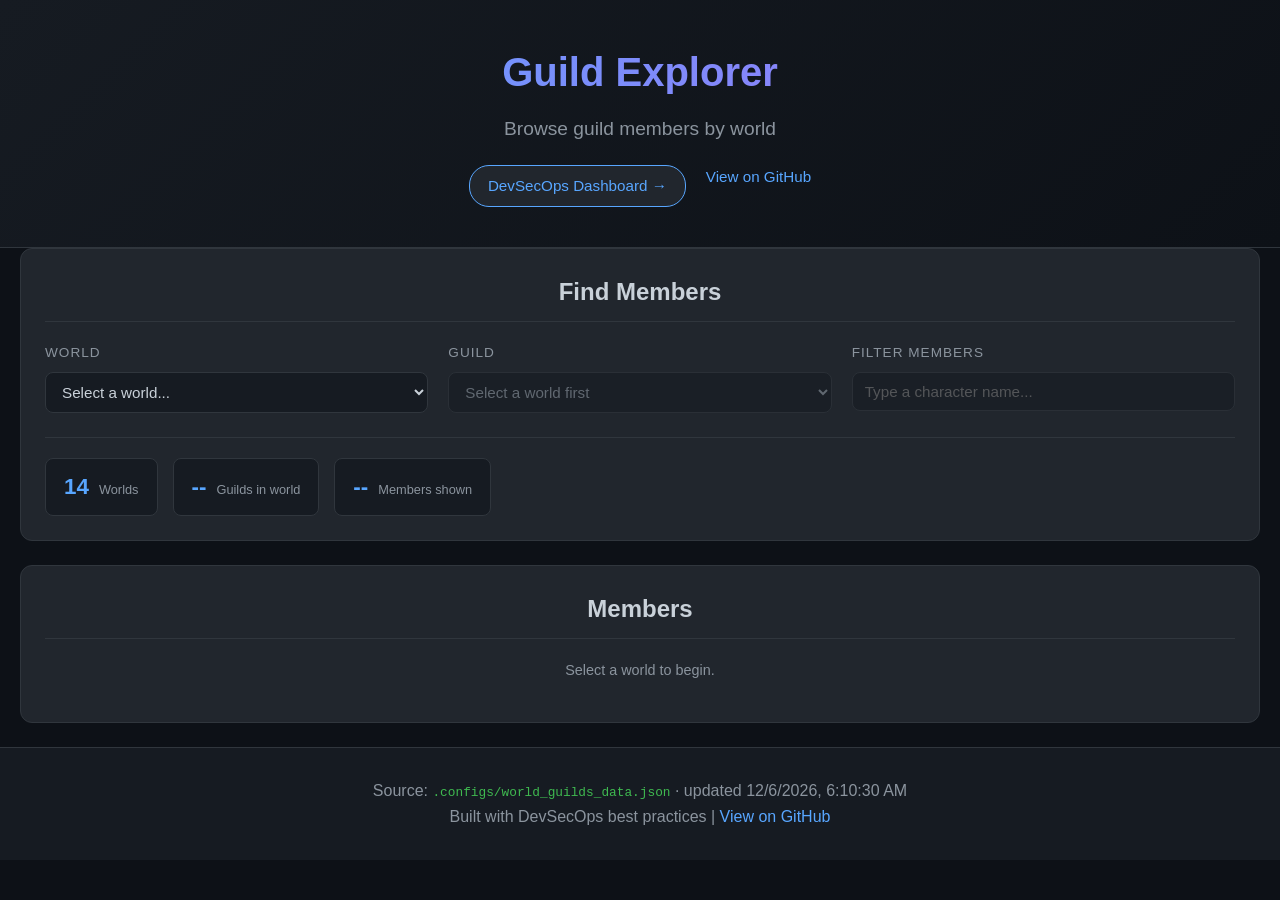
==== commit 4cde7c61: "Restore dashboard as a second page behind the Guild Explorer The Guild Explorer stays at docs/index." ====
--- a/docs/index.html
+++ b/docs/index.html
@@ -12,6 +12,7 @@
             <h1>Guild Explorer</h1>
             <p class="subtitle">Browse guild members by world</p>
             <nav class="page-nav">
+                <a class="nav-button" href="dashboard.html">DevSecOps Dashboard &rarr;</a>
                 <a href="https://github.com/Ruslex1234/tibia-ops-config">View on GitHub</a>
             </nav>
         </div>
--- a/docs/assets/css/style.css
+++ b/docs/assets/css/style.css
@@ -1,5 +1,5 @@
 /* =============================================================================
-   Tibia Ops Config - Guild Explorer Styles
+   Tibia Ops Config - DevSecOps Dashboard Styles
    ============================================================================= */
 
 :root {
@@ -57,6 +57,241 @@
     margin-top: 10px;
 }
 
+.badges {
+    margin-top: 20px;
+    display: flex;
+    gap: 10px;
+    justify-content: center;
+    flex-wrap: wrap;
+}
+
+.badges img {
+    height: 24px;
+}
+
+/* Main Content */
+main {
+    padding: 40px 0;
+}
+
+/* Cards */
+.card {
+    background-color: var(--bg-card);
+    border: 1px solid var(--border-color);
+    border-radius: 12px;
+    padding: 24px;
+    margin-bottom: 24px;
+}
+
+.card h2 {
+    color: var(--text-primary);
+    font-size: 1.5rem;
+    margin-bottom: 20px;
+    padding-bottom: 10px;
+    border-bottom: 1px solid var(--border-color);
+    text-align: center;
+}
+
+/* Architecture Diagram */
+.architecture {
+    overflow-x: auto;
+    display: flex;
+    justify-content: center;
+}
+
+.diagram {
+    color: var(--accent-green);
+    font-size: 0.85rem;
+    line-height: 1.4;
+    background-color: var(--bg-secondary);
+    padding: 20px;
+    border-radius: 8px;
+    overflow-x: auto;
+    display: inline-block;
+}
+
+/* Metrics Grid */
+.metrics-grid {
+    display: grid;
+    grid-template-columns: repeat(auto-fit, minmax(200px, 1fr));
+    gap: 20px;
+}
+
+.metric-card {
+    background: linear-gradient(135deg, var(--bg-secondary) 0%, var(--bg-primary) 100%);
+    border: 1px solid var(--border-color);
+    border-radius: 8px;
+    padding: 20px;
+    text-align: center;
+}
+
+.metric-value {
+    font-size: 2.5rem;
+    font-weight: bold;
+    color: var(--accent-blue);
+}
+
+.metric-label {
+    color: var(--text-secondary);
+    font-size: 0.9rem;
+    margin-top: 8px;
+}
+
+/* Charts */
+.charts-grid {
+    display: grid;
+    grid-template-columns: repeat(auto-fit, minmax(400px, 1fr));
+    gap: 20px;
+}
+
+.chart-container {
+    background-color: var(--bg-secondary);
+    border-radius: 8px;
+    padding: 20px;
+    min-height: 300px;
+}
+
+/* Practices Grid */
+.practices-grid {
+    display: grid;
+    grid-template-columns: repeat(auto-fit, minmax(250px, 1fr));
+    gap: 20px;
+}
+
+.practice {
+    background-color: var(--bg-secondary);
+    border: 1px solid var(--border-color);
+    border-radius: 8px;
+    padding: 20px;
+    transition: transform 0.2s, border-color 0.2s;
+}
+
+.practice:hover {
+    transform: translateY(-2px);
+    border-color: var(--accent-blue);
+}
+
+.practice-icon {
+    font-size: 2rem;
+    margin-bottom: 10px;
+}
+
+.practice h3 {
+    color: var(--text-primary);
+    font-size: 1.1rem;
+    margin-bottom: 12px;
+}
+
+.practice ul {
+    list-style: none;
+    padding: 0;
+}
+
+.practice li {
+    color: var(--text-secondary);
+    padding: 4px 0;
+    font-size: 0.9rem;
+}
+
+.practice li::before {
+    content: "✓ ";
+    color: var(--accent-green);
+}
+
+/* Tech Stack */
+.tech-stack {
+    display: grid;
+    grid-template-columns: repeat(auto-fit, minmax(200px, 1fr));
+    gap: 20px;
+}
+
+.tech-category h3 {
+    color: var(--text-secondary);
+    font-size: 0.9rem;
+    margin-bottom: 10px;
+    text-transform: uppercase;
+    letter-spacing: 1px;
+}
+
+.tech-items {
+    display: flex;
+    flex-wrap: wrap;
+    gap: 8px;
+}
+
+.tech-badge {
+    background-color: var(--bg-secondary);
+    border: 1px solid var(--border-color);
+    padding: 6px 12px;
+    border-radius: 20px;
+    font-size: 0.85rem;
+    color: var(--text-primary);
+}
+
+.tech-badge.python { border-color: #3776ab; color: #3776ab; }
+.tech-badge.github { border-color: #6e5494; color: #6e5494; }
+.tech-badge.aws { border-color: #ff9900; color: #ff9900; }
+.tech-badge.terraform { border-color: #7b42bc; color: #7b42bc; }
+
+/* App Metrics */
+.app-metrics {
+    display: grid;
+    grid-template-columns: repeat(auto-fit, minmax(150px, 1fr));
+    gap: 15px;
+}
+
+.app-metric {
+    background-color: var(--bg-secondary);
+    padding: 15px;
+    border-radius: 8px;
+    text-align: center;
+}
+
+.app-metric-value {
+    font-size: 1.8rem;
+    font-weight: bold;
+    color: var(--accent-green);
+}
+
+.app-metric-label {
+    font-size: 0.8rem;
+    color: var(--text-secondary);
+    margin-top: 5px;
+}
+
+/* Quick Start */
+.quickstart {
+    display: grid;
+    grid-template-columns: repeat(auto-fit, minmax(400px, 1fr));
+    gap: 20px;
+}
+
+.code-block {
+    background-color: var(--bg-secondary);
+    border-radius: 8px;
+    overflow: hidden;
+}
+
+.code-header {
+    background-color: var(--bg-primary);
+    padding: 10px 15px;
+    font-size: 0.9rem;
+    color: var(--text-secondary);
+    border-bottom: 1px solid var(--border-color);
+}
+
+.code-block pre {
+    padding: 15px;
+    overflow-x: auto;
+}
+
+.code-block code {
+    font-family: 'SF Mono', Monaco, 'Courier New', monospace;
+    font-size: 0.85rem;
+    color: var(--accent-green);
+}
+
+/* Guild Explorer */
 .page-nav {
     margin-top: 20px;
     display: flex;
@@ -75,30 +310,19 @@
     text-decoration: underline;
 }
 
-/* Main Content */
-main {
-    padding: 40px 0;
-}
-
-/* Cards */
-.card {
+.page-nav a.nav-button {
     background-color: var(--bg-card);
-    border: 1px solid var(--border-color);
-    border-radius: 12px;
-    padding: 24px;
-    margin-bottom: 24px;
-}
-
-.card h2 {
-    color: var(--text-primary);
-    font-size: 1.5rem;
-    margin-bottom: 20px;
-    padding-bottom: 10px;
-    border-bottom: 1px solid var(--border-color);
-    text-align: center;
-}
-
-/* Selection Controls */
+    border: 1px solid var(--accent-blue);
+    border-radius: 20px;
+    padding: 8px 18px;
+    transition: background-color 0.2s;
+}
+
+.page-nav a.nav-button:hover {
+    background-color: var(--bg-secondary);
+    text-decoration: none;
+}
+
 .explorer-controls {
     display: grid;
     grid-template-columns: repeat(auto-fit, minmax(240px, 1fr));
@@ -143,7 +367,6 @@
     opacity: 0.6;
 }
 
-/* Stats */
 .explorer-stats {
     display: flex;
     flex-wrap: wrap;
@@ -185,7 +408,6 @@
     color: var(--accent-red);
 }
 
-/* Member Results */
 .member-grid {
     display: grid;
     grid-template-columns: repeat(auto-fill, minmax(220px, 1fr));
@@ -216,30 +438,30 @@
 .member-guild {
     color: var(--text-secondary);
     font-size: 0.75rem;
-}
-
-/* Footer */
-footer {
-    background-color: var(--bg-secondary);
-    border-top: 1px solid var(--border-color);
-    padding: 30px 0;
-    text-align: center;
-    color: var(--text-secondary);
-}
-
-footer a {
-    color: var(--accent-blue);
-    text-decoration: none;
-}
-
-footer a:hover {
-    text-decoration: underline;
 }
 
 footer code {
     font-family: 'SF Mono', Monaco, 'Courier New', monospace;
     font-size: 0.8rem;
     color: var(--accent-green);
+}
+
+/* Footer */
+footer {
+    background-color: var(--bg-secondary);
+    border-top: 1px solid var(--border-color);
+    padding: 30px 0;
+    text-align: center;
+    color: var(--text-secondary);
+}
+
+footer a {
+    color: var(--accent-blue);
+    text-decoration: none;
+}
+
+footer a:hover {
+    text-decoration: underline;
 }
 
 /* Responsive */
@@ -247,4 +469,16 @@
     header h1 {
         font-size: 1.8rem;
     }
-}
+
+    .quickstart {
+        grid-template-columns: 1fr;
+    }
+
+    .charts-grid {
+        grid-template-columns: 1fr;
+    }
+
+    .diagram {
+        font-size: 0.7rem;
+    }
+}
